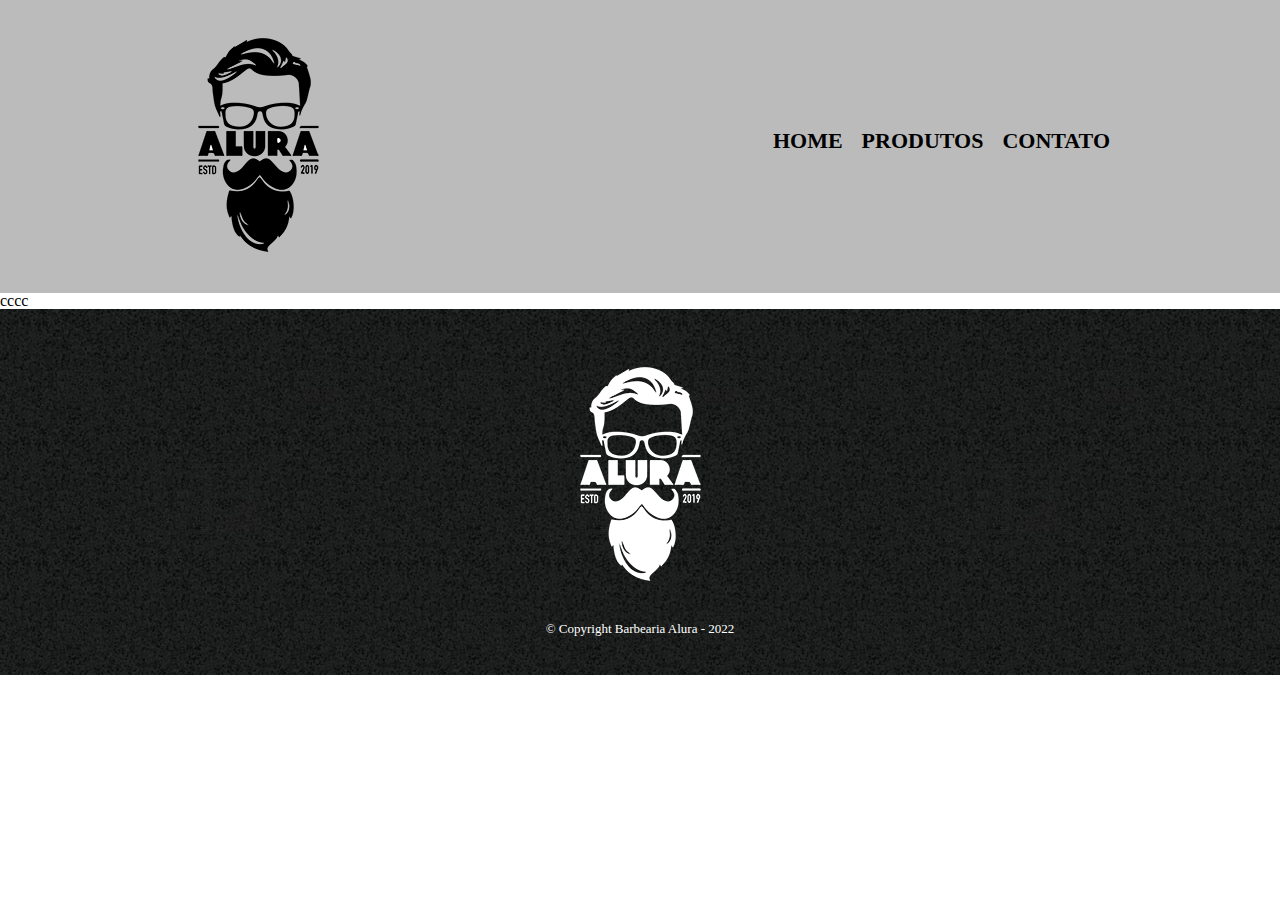
==== pagina/contato.html @ 9a899c3a "Reestruturação dos arqruivos do projeto e inicio de criação da pagina contato.html" ====
<!DOCTYPE html>
<html lang="pt-br">
<head>
	<meta charset="utf-8">
	<title>Contato - Barbearia Alura</title>
	<link rel="stylesheet" href="../css/reset.css">
	<link rel="stylesheet" href="../css/style.css">
</head>
<body>
	<header>
		<div class="caixa">
			<h1><img src="../img/produtos/logo.png"></h1>

			<nav>
				<ul>
					<li><a href="../index.html">Home</a></li>
					<li><a href="produtos.html">Produtos</a></li>
					<li><a href="../contato/contato.html">Contato</a></li>
				</ul>
			</nav>	
		</div>			
	</header>

	<main>
		cccc
	</main>

	<footer>
		<img src="../img/produtos/logo-branco.png">
		<p class="copyright">&copy; Copyright Barbearia Alura - 2022</p>
	</footer>
</body>
</html>
---- css/style.css ----
header{
	background: #BBBBBB;
	padding: 20px 0;
}

.caixa{
	position: relative;
	width: 940px;
	margin: 0 auto;
}

nav{
	position: absolute;
	top: 110px;
	right: 0;
}

nav li{
	display: inline;
	margin: 0 0 0 15px;
}

nav a{
	text-transform: uppercase;
	color: #000000;
	font-weight: bold;
	font-size: 22px;
	text-decoration: none;
}

nav a:hover{
	color:  #C78C19;
	text-decoration: underline;
}

.produtos{
	width: 940px;
	margin: 0 auto;
	padding: 50px 0;
}

.produtos li{
	display: inline-block;
	text-align: center;
	width: 30%;
	height: 100%;
	vertical-align: top;
	margin: 0 1.5%;
	padding: 30px 20px;
	box-sizing: border-box;
	border: 2px solid #000000;
	border-radius: 20px;
}

/*Mouse passado por cima*/
.produtos li:hover{
	border-color: #C78C19;
}

/*Quando botão esquerdo do mouse é clicado e segurado sobre o elemento*/
.produtos li:active{
	border-color: #088C19; /*Cor verde*/
}

.produtos li:hover h2{
	font-size: 34px;
}

.produtos h2{
	font-size: 30px;
	font-weight: bold;
}

.produto-descricao{
	font-size: 18px;
}

.produto-preco{
	font-size: 22px;
	font-weight: bold;
	margin-top: 10px;
}

footer{
	text-align: center;
	background: url("../img/produtos/bg.jpg");
	padding: 40px 0;
}

footer .copyright{
	color: #FFFFFF;
	font-size: 13px;
	margin: 20px 0 0;
}
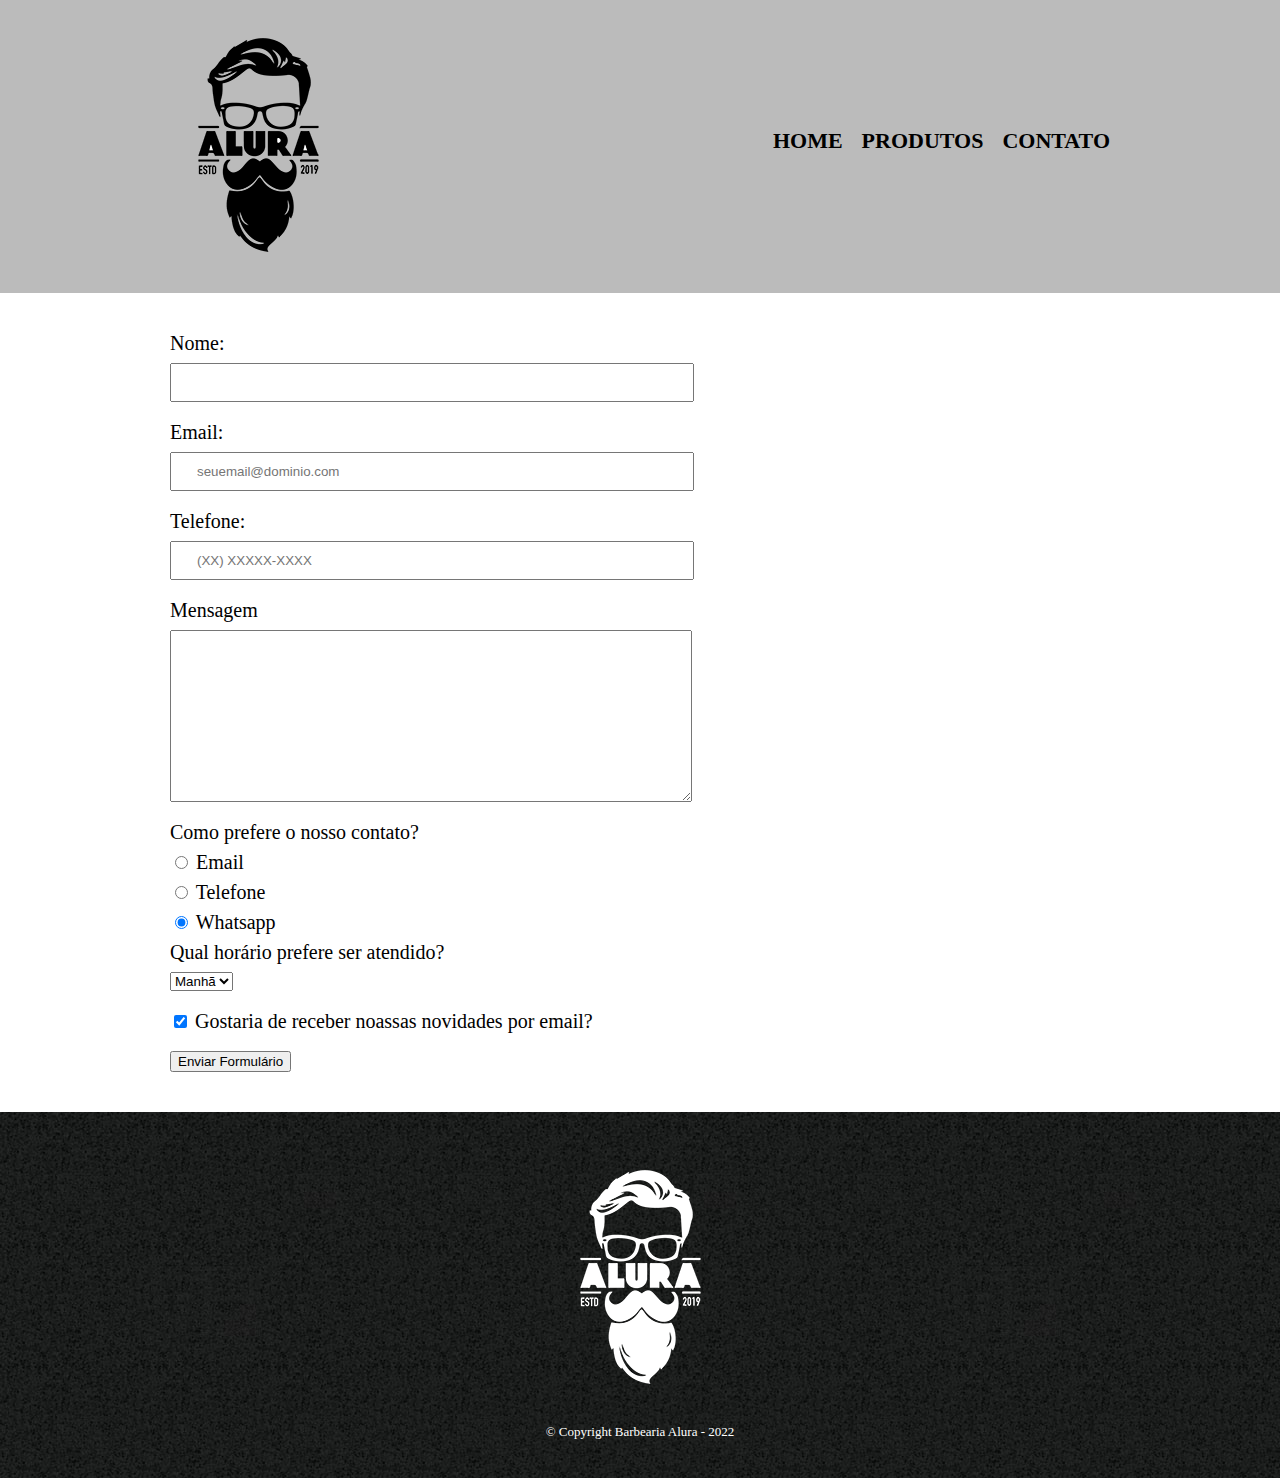
==== commit 6f412cc2: "Criação pagina contato.html" ====
--- a/pagina/contato.html
+++ b/pagina/contato.html
@@ -9,24 +9,73 @@
 <body>
 	<header>
 		<div class="caixa">
-			<h1><img src="../img/produtos/logo.png"></h1>
+			<h1>
+				<img src="../img/produtos/logo.png" alt="Logo da Barbearia Alura">
+			</h1>
 
 			<nav>
 				<ul>
 					<li><a href="../index.html">Home</a></li>
 					<li><a href="produtos.html">Produtos</a></li>
-					<li><a href="../contato/contato.html">Contato</a></li>
+					<li><a href="contato.html">Contato</a></li>
 				</ul>
 			</nav>	
 		</div>			
 	</header>
 
 	<main>
-		cccc
+		<form>
+			<label for="nome">Nome: </label>
+			<input type="text" id="nome" class="input-padrao" required>
+
+			<label for="email">Email: </label>
+			<input type="email" id="email" class="input-padrao" required placeholder="seuemail@dominio.com">
+
+			<label for="telefone">Telefone: </label>
+			<input type="tel" id="telefone" class="input-padrao" required placeholder="(XX) XXXXX-XXXX">
+
+			<label for="mensagem">Mensagem</label>
+			<textarea id="mensagem" cols="60" rows="10" class="input-padrao" required></textarea>
+
+			<fieldset>
+				<legend>Como prefere o nosso contato?</legend>
+				<label for="radio-email">
+					<input id="radio-email" type="radio" value="email" name="contato">
+					Email
+				</label>
+
+				<label for="radio-telefone">
+					<input id="radio-telefone" type="radio" value="telefone" name="contato">
+					Telefone
+				</label>
+				
+
+				<label for="radio-whatsapp">
+					<input id="radio-whatsapp" type="radio" value="whatsapp" name="contato" checked>
+					Whatsapp
+				</label>				
+			</fieldset>
+
+			<fieldset>
+				<legend>Qual horário prefere ser atendido?</legend>
+				<select>
+					<option>Manhã</option>
+					<option>Tarde</option>
+					<option>Noite</option>
+				</select>
+			</fieldset>
+
+			<label class="checkbox">
+				<input type="checkbox" checked>
+				Gostaria de receber noassas novidades por email?
+			</label>
+
+			<input type="submit" value="Enviar Formulário">
+		</form>
 	</main>
 
 	<footer>
-		<img src="../img/produtos/logo-branco.png">
+		<img src="../img/produtos/logo-branco.png" alt="Logo da Barbearia Alura">
 		<p class="copyright">&copy; Copyright Barbearia Alura - 2022</p>
 	</footer>
 </body>
--- a/css/style.css
+++ b/css/style.css
@@ -91,4 +91,30 @@
 	color: #FFFFFF;
 	font-size: 13px;
 	margin: 20px 0 0;
+}
+
+main{
+	width: 940px;
+	margin: 0 auto;
+}
+
+form{
+	margin: 40px 0;
+}
+
+form label, form legend{
+	display: block;
+	font-size: 20px;
+	margin: 0 0 10px;
+}
+
+.input-padrao{
+	display: block;
+	margin: 0 0 20px;
+	padding: 10px 25px;
+	width: 50%;
+}
+
+.checkbox{
+	margin: 20px 0;
 }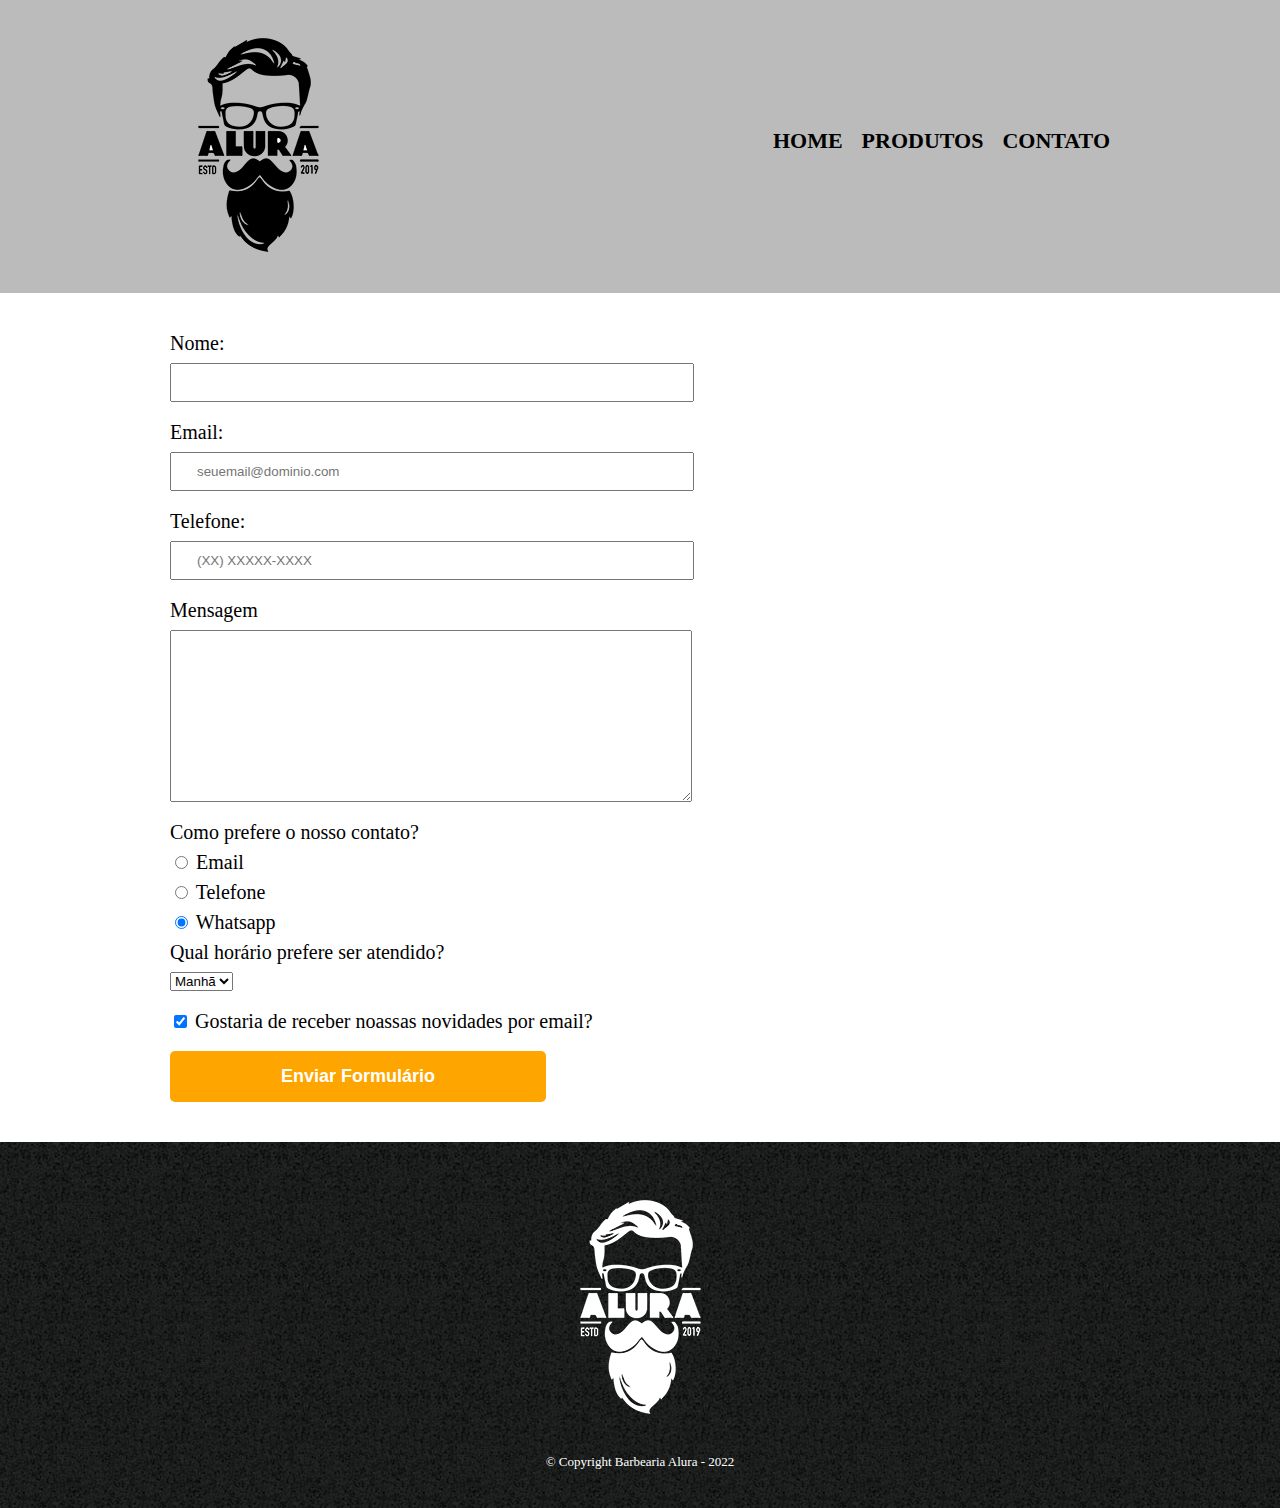
==== commit 9ef79a9e: "Aplicação de efeitos visuais botao submit da pagina contato.html" ====
--- a/pagina/contato.html
+++ b/pagina/contato.html
@@ -70,7 +70,7 @@
 				Gostaria de receber noassas novidades por email?
 			</label>
 
-			<input type="submit" value="Enviar Formulário">
+			<input type="submit" value="Enviar Formulário" class="enviar">
 		</form>
 	</main>
 
--- a/css/style.css
+++ b/css/style.css
@@ -117,4 +117,22 @@
 
 .checkbox{
 	margin: 20px 0;
+}
+
+.enviar{
+	width: 40%;
+	padding: 15px 0;
+	background: orange;
+	color: white;
+	font-weight: bold;
+	font-size: 18px;
+	border: none;
+	border-radius: 5px;
+	transition: 1s all;
+	cursor: pointer;
+}
+
+.enviar:hover{
+	background: darkorange;
+	transform: rotate(360deg) scale(1.5);
 }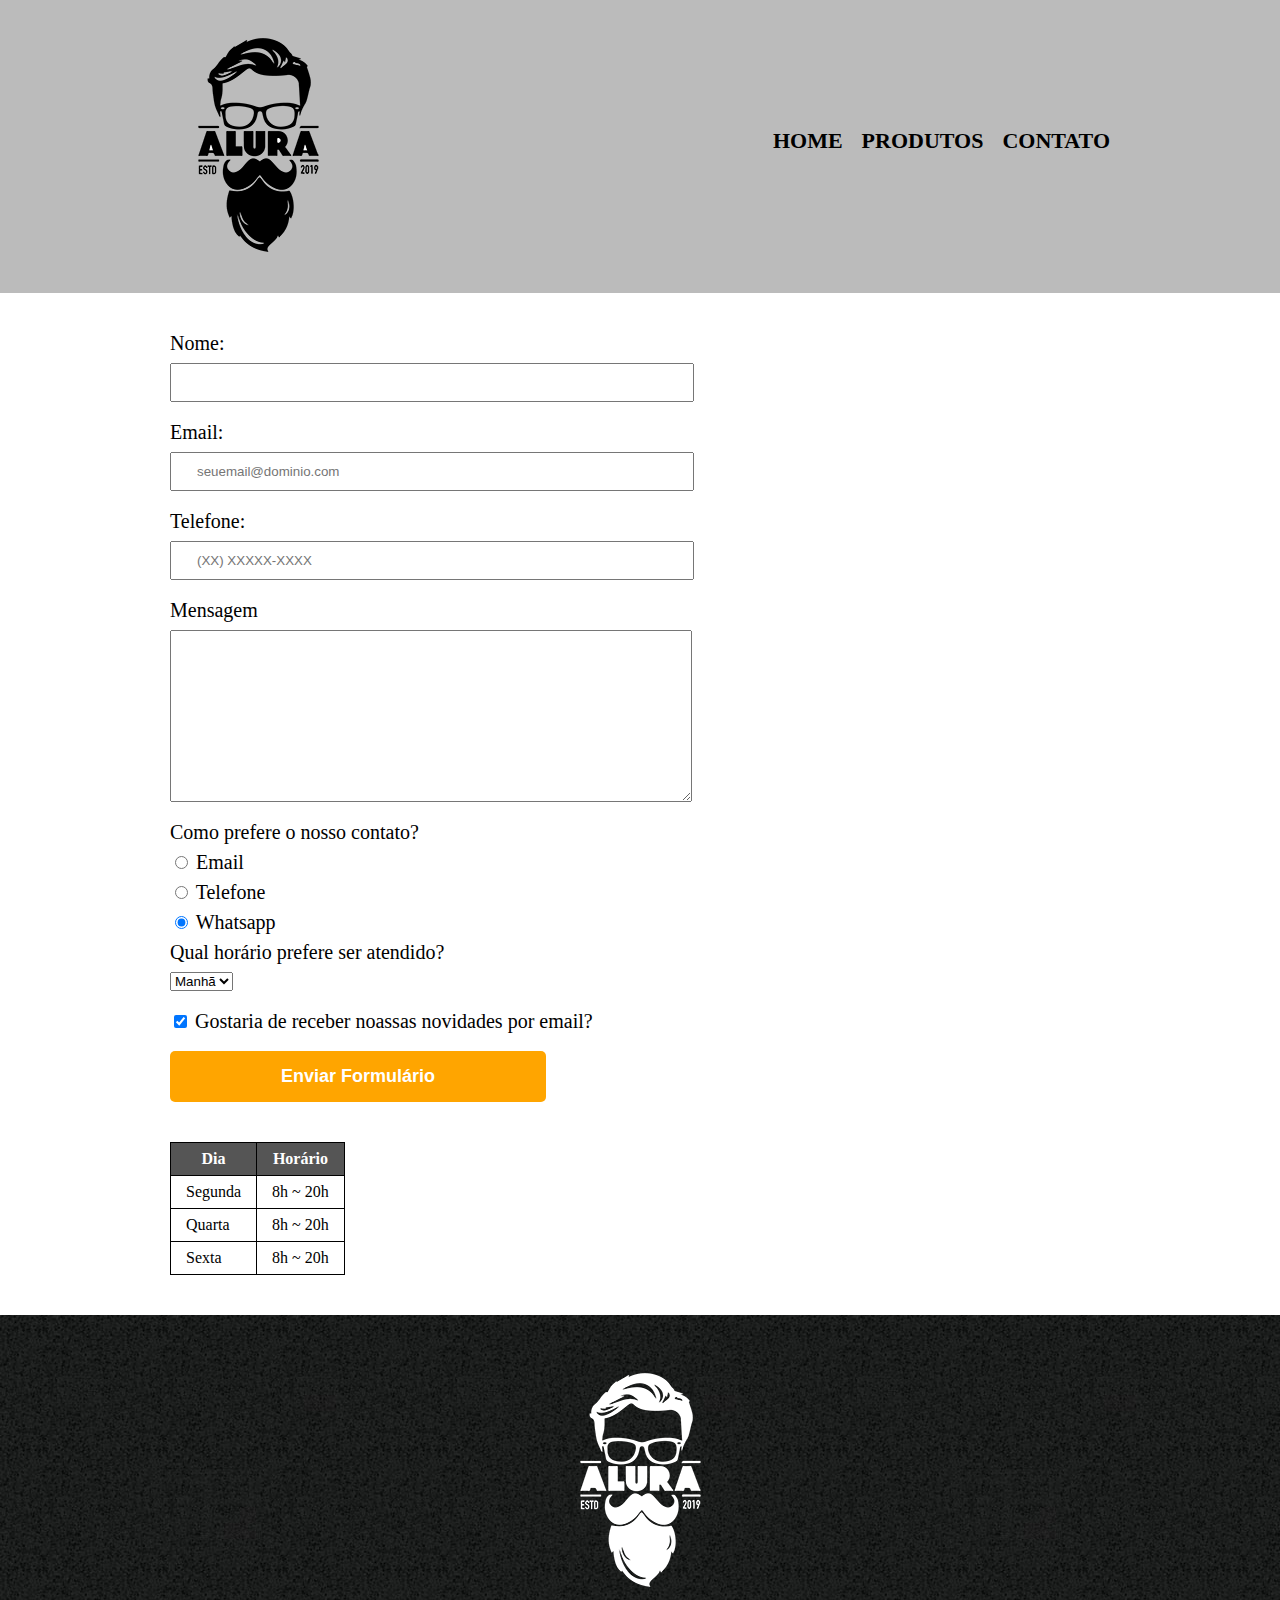
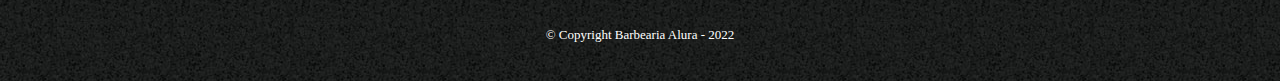
==== commit c824a069: "Aplicação de efeitos visuais botao submit da pagina contato.html" ====
--- a/pagina/contato.html
+++ b/pagina/contato.html
@@ -72,6 +72,29 @@
 
 			<input type="submit" value="Enviar Formulário" class="enviar">
 		</form>
+
+		<table>
+			<thead>
+				<tr>
+					<th>Dia</th>
+					<th>Horário</th>
+				</tr>
+			</thead>
+			<tbody>
+				<tr>
+					<td>Segunda</td>
+					<td>8h ~ 20h</td>
+				</tr>
+				<tr>
+					<td>Quarta</td>
+					<td>8h ~ 20h</td>
+				</tr>
+				<tr>
+					<td>Sexta</td>
+					<td>8h ~ 20h</td>
+				</tr>
+			</tbody>			
+		</table>
 	</main>
 
 	<footer>
--- a/css/style.css
+++ b/css/style.css
@@ -128,11 +128,26 @@
 	font-size: 18px;
 	border: none;
 	border-radius: 5px;
-	transition: 1s all;
+	transition: 3s all;
 	cursor: pointer;
 }
 
 .enviar:hover{
 	background: darkorange;
 	transform: rotate(360deg) scale(1.5);
+}
+
+table{
+	margin: 20px 0 40px 0;
+}
+
+thead{
+	background: #555555;
+	color: white;
+	font-weight: bold;
+}
+
+td, th{
+	border: 1px solid #000000;
+	padding: 8px 15px;
 }